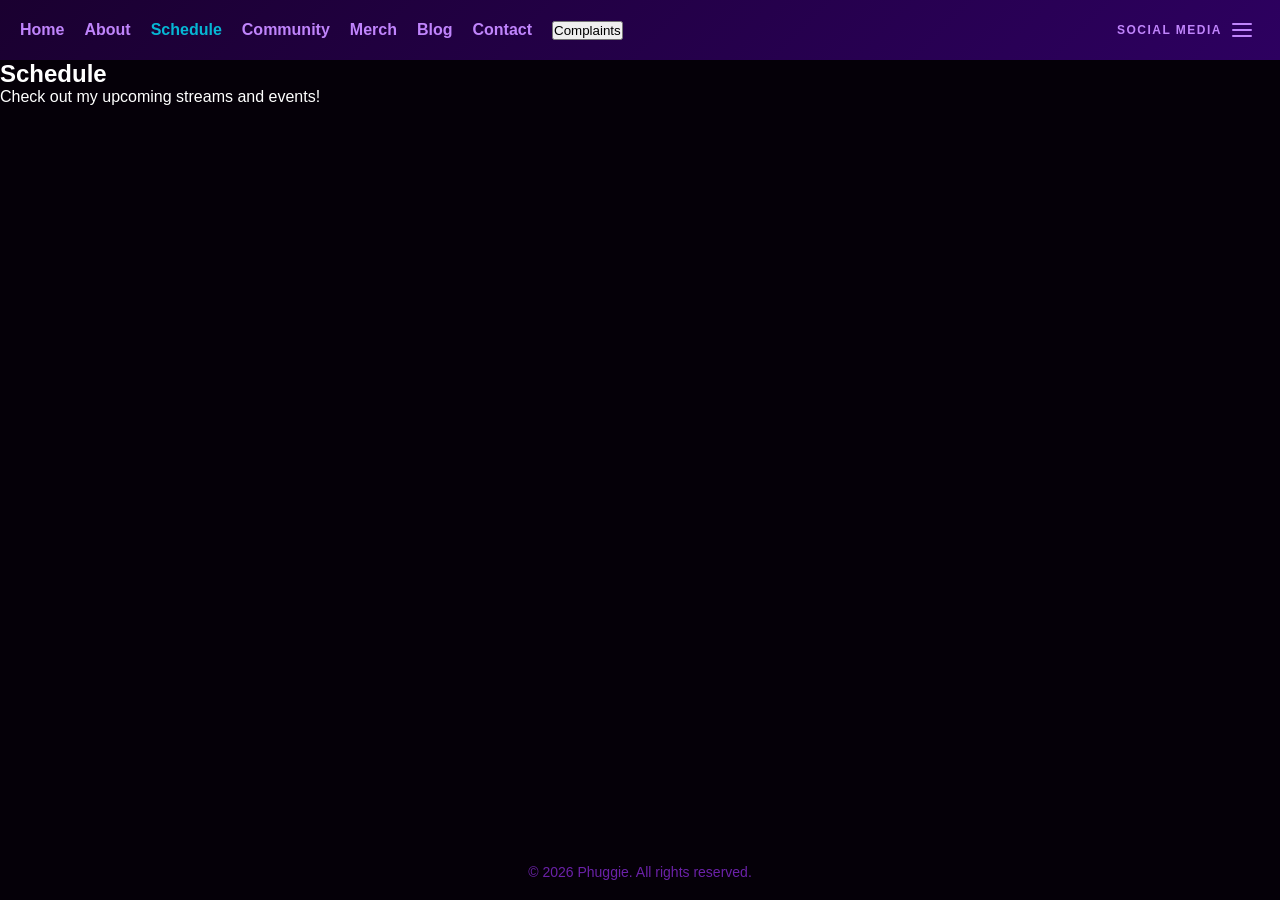
==== schedule.html @ ef14826b "file structure" ====
<!DOCTYPE html>
<html lang="en">
  <head>
    <meta charset="UTF-8" />
    <meta name="viewport" content="width=device-width, initial-scale=1.0" />
    <title>Phuggie</title>
    <link rel="stylesheet" href="css/base.css" />
    <link rel="stylesheet" href="css/nav.css" />
    <link rel="stylesheet" href="css/schedule.css" />
  </head>
  <body>

    <header>
      <nav>
        <a href="index.html">Home</a>
        <a href="about.html">About</a>
        <a href="schedule.html" class="active">Schedule</a>
        <a href="community.html">Community</a>
        <a href="merch.html">Merch</a>
        <a href="blog.html">Blog</a>
        <a href="contact.html">Contact</a>

        <button class="complaints-btn" id="complaintsBtn">Complaints</button>

        <div class="social-menu">
          <button class="social-toggle" id="socialToggle" aria-label="Social links">
            <span class="toggle-label">Social Media</span>
            <div class="hamburger-lines">
              <span></span>
              <span></span>
              <span></span>
            </div>
          </button>

          <div class="social-dropdown" id="socialDropdown">
            <a href="https://twitch.tv/phuggie" target="_blank">
              <img src="https://cdn.simpleicons.org/twitch/c084fc" width="18" height="18" alt="Twitch" />
              Twitch
            </a>
            <a href="https://youtube.com/@Phuggie" target="_blank">
              <img src="https://cdn.simpleicons.org/youtube/c084fc" width="18" height="18" alt="YouTube" />
              YouTube
            </a>
            <a href="https://tiktok.com/@PhuggieTTV" target="_blank">
              <img src="https://cdn.simpleicons.org/tiktok/c084fc" width="18" height="18" alt="TikTok" />
              TikTok
            </a>
            <a href="https://x.com/PhuggiePhresh" target="_blank">
              <img src="https://cdn.simpleicons.org/x/c084fc" width="18" height="18" alt="X / Twitter" />
              X
            </a>
            <a href="https://instagram.com/PhuggieTTV" target="_blank">
              <img src="https://cdn.simpleicons.org/instagram/c084fc" width="18" height="18" alt="Instagram" />
              Instagram
            </a>
            <a href="https://discord.gg/nm5tbnsKtT" target="_blank">
              <img src="https://cdn.simpleicons.org/discord/c084fc" width="18" height="18" alt="Discord" />
              Discord
            </a>
          </div>
        </div>
      </nav>
    </header>

    <main>
      <section class="schedule">
        <h1>Schedule</h1>
        <p>Check out my upcoming streams and events!</p>
      </section>
    </main>

    <footer>
      <p>© 2026 Phuggie. All rights reserved.</p>
    </footer>

    <script defer src="js/homography.js"></script>
    <script defer src="js/twitch.js"></script>
    <script defer src="js/typewriter.js"></script>
    <script defer src="js/home.js"></script>
    <script defer src="js/main.js"></script>
  </body>
</html>
---- css/base.css ----
:root {
  --void:          #050008;
  --purple-dark:   #1a0030;
  --purple-mid:    #2d0060;
  --purple-sat:    #6b21a8;
  --purple-light:  #c084fc;
  --purple-pale:   #e9d5ff;
  --cyan-primary:  #06b6d4;
  --cyan-soft:     #a5f3fc;
  --cyan-glow:     rgba(6, 182, 212, 0.15);
  --live:          #e879f9;
}

* {
  margin: 0;
  padding: 0;
  box-sizing: border-box;
}

body {
  background-color: var(--void);
  color: white;
  font-family: 'Segoe UI', sans-serif;
}

footer {
  position: fixed;
  left: 0;
  bottom: 0;
  width: 100%;
  text-align: center;
  padding: 20px;
  color: #6b21a8;
  font-size: 14px;
}
---- css/nav.css ----
nav {
  display: flex;
  gap: 20px;
  padding: 20px;
  background: linear-gradient(135deg, #1a0030, #2d0060);
  height: 60px;
  align-items: center;
}

nav a {
  color: var(--purple-light);
  text-decoration: none;
  font-weight: 600;
}

nav a:hover {
  color: var(--cyan-soft);
}

nav a.active {
  color: var(--cyan-primary);
}

/* ── Social menu ── */
.social-menu {
  margin-left: auto;
  position: relative;
}

/* Button layout — label + hamburger lines side by side */
.social-toggle {
  display: flex;
  align-items: center;
  gap: 10px;
  background: none;
  border: none;
  cursor: pointer;
  padding: 4px 8px;
  border-radius: 6px;
  transition: background 0.2s;
}

.social-toggle:hover {
  background: rgba(192, 132, 252, 0.08);
}

.toggle-label {
  font-size: 12px;
  font-weight: 600;
  color: var(--purple-light);
  text-transform: uppercase;
  letter-spacing: 1.5px;
  transition: color 0.2s;
  white-space: nowrap;
}

.social-toggle:hover .toggle-label,
.social-toggle.is-open .toggle-label {
  color: var(--cyan-soft);
}

/* Hamburger lines container */
.hamburger-lines {
  display: flex;
  flex-direction: column;
  justify-content: space-between;
  width: 20px;
  height: 14px;
  position: relative;
}

.hamburger-lines span {
  display: block;
  width: 100%;
  height: 2px;
  background: var(--purple-light);
  border-radius: 2px;
  transition: transform 0.3s ease, opacity 0.3s ease, background 0.2s;
  transform-origin: center;
  position: absolute;
}

.hamburger-lines span:nth-child(1) { top: 0; }
.hamburger-lines span:nth-child(2) { top: 50%; transform: translateY(-50%); }
.hamburger-lines span:nth-child(3) { bottom: 0; }

/* Animate to X when open */
.social-toggle.is-open .hamburger-lines span:nth-child(1) {
  transform: translateY(6px) rotate(45deg);
  background: var(--cyan-soft);
}
.social-toggle.is-open .hamburger-lines span:nth-child(2) {
  opacity: 0;
}
.social-toggle.is-open .hamburger-lines span:nth-child(3) {
  transform: translateY(-8px) rotate(-45deg);
  background: var(--cyan-soft);
}

.social-toggle:hover .hamburger-lines span {
  background: var(--cyan-soft);
}

/* Dropdown panel — dark glass effect */
.social-dropdown {
  position: fixed;
  top: 60px;
  right: 0;
  background: rgba(10, 0, 20, 0.75);
  backdrop-filter: blur(16px);
  -webkit-backdrop-filter: blur(16px);
  border: 1px solid rgba(192, 132, 252, 0.15);
  border-top: none;
  border-radius: 0 0 12px 12px;
  padding: 8px 0;
  z-index: 100;
  overflow: hidden;

  /* Hidden state */
  max-height: 0;
  opacity: 0;
  pointer-events: none;
  transform: translateY(-8px);
  transition:
    max-height 0.4s cubic-bezier(0.16, 1, 0.3, 1),
    opacity    0.3s ease,
    transform  0.3s ease;
}

/* Top accent line */
.social-dropdown::before {
  content: '';
  position: absolute;
  top: 0;
  left: 0;
  right: 0;
  height: 1px;
  background: linear-gradient(90deg, transparent, rgba(192,132,252,0.4), transparent);
}

/* Open state — animated slide down */
.social-dropdown.open {
  max-height: 600px;
  opacity: 1;
  pointer-events: auto;
  transform: translateY(0);
}

/* Social links */
.social-dropdown a {
  display: flex;
  align-items: center;
  gap: 0.8em;
  padding: 0.6em 1.5em;
  color: var(--purple-pale);
  text-decoration: none;
  font-size: 1em;
  font-weight: 500;
  transition: color 0.2s, background 0.2s, padding-left 0.2s;
}

.social-dropdown a:hover {
  color: var(--cyan-soft);
  background: rgba(192, 132, 252, 0.06);
  padding-left: 1.8em;
}

/* Scale icons with text */
.social-dropdown a img {
  width: 1.2em;
  height: 1.2em;
}
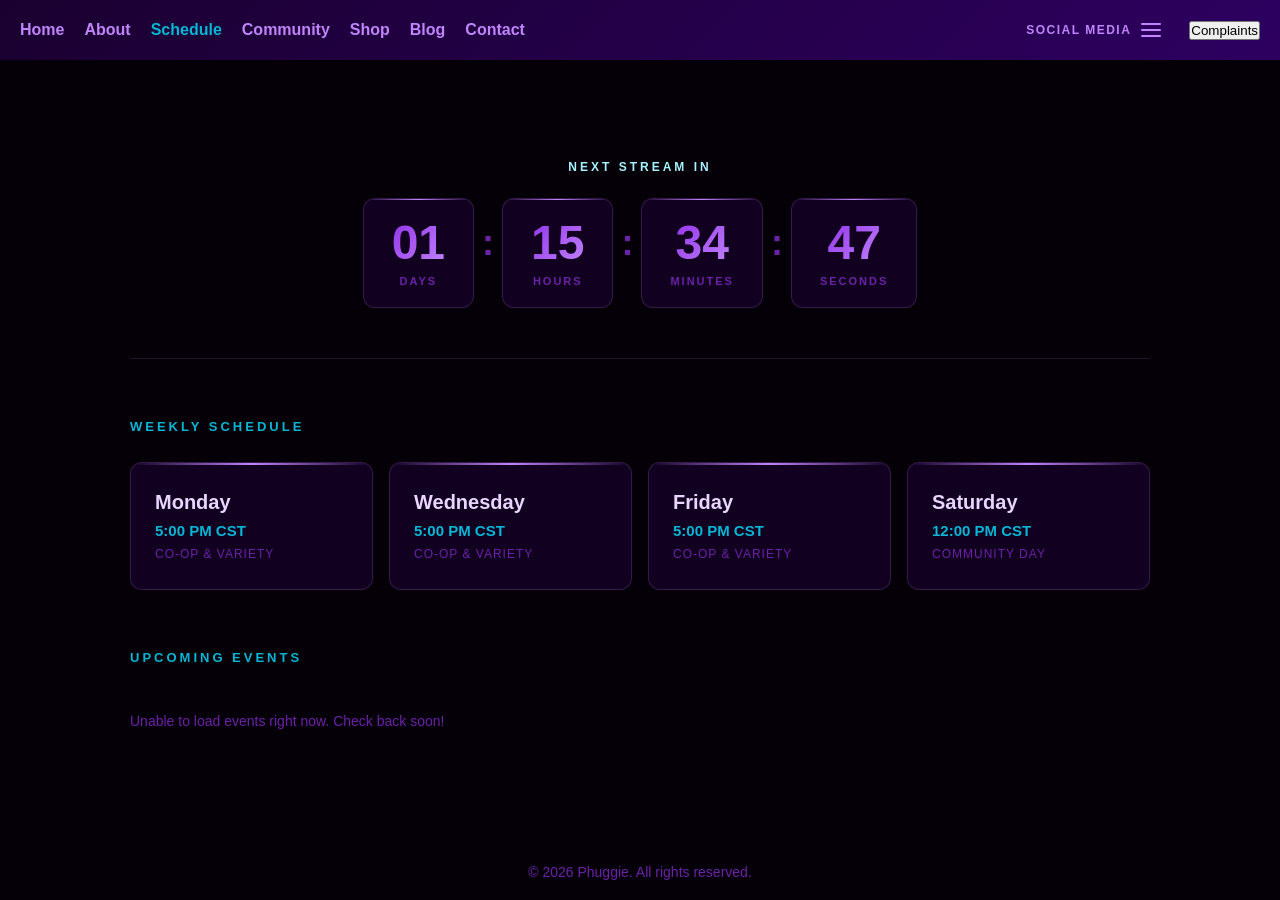
==== commit 3d081d0d: "schedule" ====
--- a/schedule.html
+++ b/schedule.html
@@ -3,7 +3,7 @@
   <head>
     <meta charset="UTF-8" />
     <meta name="viewport" content="width=device-width, initial-scale=1.0" />
-    <title>Phuggie</title>
+    <title>Phuggie | Schedule</title>
     <link rel="stylesheet" href="css/base.css" />
     <link rel="stylesheet" href="css/nav.css" />
     <link rel="stylesheet" href="css/schedule.css" />
@@ -16,11 +16,9 @@
         <a href="about.html">About</a>
         <a href="schedule.html" class="active">Schedule</a>
         <a href="community.html">Community</a>
-        <a href="merch.html">Merch</a>
+        <a href="shop.html">Shop</a>
         <a href="blog.html">Blog</a>
         <a href="contact.html">Contact</a>
-
-        <button class="complaints-btn" id="complaintsBtn">Complaints</button>
 
         <div class="social-menu">
           <button class="social-toggle" id="socialToggle" aria-label="Social links">
@@ -31,52 +29,96 @@
               <span></span>
             </div>
           </button>
-
           <div class="social-dropdown" id="socialDropdown">
             <a href="https://twitch.tv/phuggie" target="_blank">
-              <img src="https://cdn.simpleicons.org/twitch/c084fc" width="18" height="18" alt="Twitch" />
-              Twitch
+              <img src="https://cdn.simpleicons.org/twitch/c084fc" width="18" height="18" alt="Twitch" />Twitch
             </a>
             <a href="https://youtube.com/@Phuggie" target="_blank">
-              <img src="https://cdn.simpleicons.org/youtube/c084fc" width="18" height="18" alt="YouTube" />
-              YouTube
+              <img src="https://cdn.simpleicons.org/youtube/c084fc" width="18" height="18" alt="YouTube" />YouTube
             </a>
             <a href="https://tiktok.com/@PhuggieTTV" target="_blank">
-              <img src="https://cdn.simpleicons.org/tiktok/c084fc" width="18" height="18" alt="TikTok" />
-              TikTok
+              <img src="https://cdn.simpleicons.org/tiktok/c084fc" width="18" height="18" alt="TikTok" />TikTok
             </a>
             <a href="https://x.com/PhuggiePhresh" target="_blank">
-              <img src="https://cdn.simpleicons.org/x/c084fc" width="18" height="18" alt="X / Twitter" />
-              X
+              <img src="https://cdn.simpleicons.org/x/c084fc" width="18" height="18" alt="X / Twitter" />X / Twitter
             </a>
             <a href="https://instagram.com/PhuggieTTV" target="_blank">
-              <img src="https://cdn.simpleicons.org/instagram/c084fc" width="18" height="18" alt="Instagram" />
-              Instagram
+              <img src="https://cdn.simpleicons.org/instagram/c084fc" width="18" height="18" alt="Instagram" />Instagram
             </a>
             <a href="https://discord.gg/nm5tbnsKtT" target="_blank">
-              <img src="https://cdn.simpleicons.org/discord/c084fc" width="18" height="18" alt="Discord" />
-              Discord
+              <img src="https://cdn.simpleicons.org/discord/c084fc" width="18" height="18" alt="Discord" />Discord
             </a>
           </div>
         </div>
+
+        <button class="complaints-btn" id="complaintsBtn">Complaints</button>
+
       </nav>
     </header>
 
-    <main>
-      <section class="schedule">
-        <h1>Schedule</h1>
-        <p>Check out my upcoming streams and events!</p>
+    <main class="schedule-main">
+
+      <!-- Countdown -->
+      <section class="countdown-section">
+        <div class="countdown-label">Next Stream In</div>
+        <div class="countdown-timer" id="countdown">
+          <div class="countdown-block"><span id="cd-days">00</span><label>Days</label></div>
+          <div class="countdown-sep">:</div>
+          <div class="countdown-block"><span id="cd-hours">00</span><label>Hours</label></div>
+          <div class="countdown-sep">:</div>
+          <div class="countdown-block"><span id="cd-minutes">00</span><label>Minutes</label></div>
+          <div class="countdown-sep">:</div>
+          <div class="countdown-block"><span id="cd-seconds">00</span><label>Seconds</label></div>
+        </div>
       </section>
+
+      <!-- Weekly Schedule -->
+      <section class="weekly-section">
+        <h2 class="section-title">Weekly Schedule</h2>
+        <div class="schedule-cards">
+
+          <div class="schedule-card">
+            <div class="card-day">Monday</div>
+            <div class="card-time">5:00 PM CST</div>
+            <div class="card-note">Co-op &amp; Variety</div>
+          </div>
+
+          <div class="schedule-card">
+            <div class="card-day">Wednesday</div>
+            <div class="card-time">5:00 PM CST</div>
+            <div class="card-note">Co-op &amp; Variety</div>
+          </div>
+
+          <div class="schedule-card">
+            <div class="card-day">Friday</div>
+            <div class="card-time">5:00 PM CST</div>
+            <div class="card-note">Co-op &amp; Variety</div>
+          </div>
+
+          <div class="schedule-card">
+            <div class="card-day">Saturday</div>
+            <div class="card-time">12:00 PM CST</div>
+            <div class="card-note">Community Day</div>
+          </div>
+
+        </div>
+      </section>
+
+      <!-- Upcoming Events -->
+      <section class="events-section">
+        <h2 class="section-title">Upcoming Events</h2>
+        <div class="events-list" id="eventsList">
+          <div class="events-loading">Loading events...</div>
+        </div>
+      </section>
+
     </main>
 
     <footer>
       <p>© 2026 Phuggie. All rights reserved.</p>
     </footer>
 
-    <script defer src="js/homography.js"></script>
-    <script defer src="js/twitch.js"></script>
-    <script defer src="js/typewriter.js"></script>
-    <script defer src="js/home.js"></script>
-    <script defer src="js/main.js"></script>
+    <script src="js/main.js"></script>
+    <script src="js/schedule.js"></script>
   </body>
 </html>
--- a/css/schedule.css
+++ b/css/schedule.css
@@ -0,0 +1,269 @@
+.schedule-main {
+  padding: 40px 40px 80px;
+  max-width: 1100px;
+  margin: 0 auto;
+}
+
+/* ── Countdown ── */
+.countdown-section {
+  text-align: center;
+  padding: 60px 0 50px;
+  border-bottom: 1px solid rgba(192, 132, 252, 0.15);
+  margin-bottom: 60px;
+}
+
+.countdown-label {
+  font-size: 12px;
+  font-weight: 600;
+  text-transform: uppercase;
+  letter-spacing: 3px;
+  color: var(--cyan-soft);
+  margin-bottom: 24px;
+}
+
+.countdown-timer {
+  display: flex;
+  justify-content: center;
+  align-items: center;
+  gap: 8px;
+}
+
+.countdown-block {
+  display: flex;
+  flex-direction: column;
+  align-items: center;
+  background: rgba(26, 0, 48, 0.6);
+  border: 1px solid rgba(192, 132, 252, 0.2);
+  border-radius: 12px;
+  padding: 20px 28px;
+  min-width: 100px;
+  position: relative;
+  overflow: hidden;
+}
+
+.countdown-block::before {
+  content: '';
+  position: absolute;
+  top: 0; left: 0; right: 0;
+  height: 1px;
+  background: linear-gradient(90deg, transparent, #c084fc, transparent);
+}
+
+.countdown-block span {
+  font-size: 48px;
+  font-weight: 700;
+  background: linear-gradient(135deg, #9333ea, #c084fc);
+  -webkit-background-clip: text;
+  background-clip: text;
+  -webkit-text-fill-color: transparent;
+  color: transparent;
+  display: inline-block;
+  line-height: 1;
+  margin-bottom: 8px;
+}
+
+.countdown-block label {
+  font-size: 11px;
+  font-weight: 600;
+  text-transform: uppercase;
+  letter-spacing: 2px;
+  color: var(--purple-sat);
+}
+
+.countdown-sep {
+  font-size: 36px;
+  font-weight: 700;
+  color: var(--purple-sat);
+  margin-bottom: 20px;
+}
+
+/* ── Section titles ── */
+.section-title {
+  font-size: 13px;
+  font-weight: 600;
+  text-transform: uppercase;
+  letter-spacing: 3px;
+  color: var(--cyan-primary);
+  margin-bottom: 28px;
+}
+
+/* ── Weekly schedule cards ── */
+.weekly-section {
+  margin-bottom: 60px;
+}
+
+.schedule-cards {
+  display: grid;
+  grid-template-columns: repeat(4, 1fr);
+  gap: 16px;
+}
+
+.schedule-card {
+  background: rgba(26, 0, 48, 0.6);
+  border: 1px solid rgba(192, 132, 252, 0.2);
+  border-radius: 12px;
+  padding: 28px 24px;
+  position: relative;
+  overflow: hidden;
+  transition: border-color 0.2s, box-shadow 0.2s;
+}
+
+.schedule-card::before {
+  content: '';
+  position: absolute;
+  top: 0; left: 0; right: 0;
+  height: 2px;
+  background: linear-gradient(90deg, transparent, #c084fc, transparent);
+}
+
+.schedule-card:hover {
+  border-color: rgba(192, 132, 252, 0.4);
+  box-shadow: 0 4px 20px rgba(192, 132, 252, 0.1);
+}
+
+.card-day {
+  font-size: 20px;
+  font-weight: 700;
+  color: var(--purple-pale);
+  margin-bottom: 8px;
+}
+
+.card-time {
+  font-size: 15px;
+  font-weight: 600;
+  color: var(--cyan-primary);
+  margin-bottom: 8px;
+}
+
+.card-note {
+  font-size: 12px;
+  color: var(--purple-sat);
+  text-transform: uppercase;
+  letter-spacing: 1px;
+}
+
+/* ── Upcoming events ── */
+.events-section { }
+
+.events-loading {
+  color: var(--purple-sat);
+  font-size: 14px;
+}
+
+.event-card {
+  background: rgba(26, 0, 48, 0.6);
+  border: 1px solid rgba(192, 132, 252, 0.2);
+  border-radius: 12px;
+  padding: 28px 32px;
+  margin-bottom: 16px;
+  display: flex;
+  align-items: center;
+  gap: 32px;
+  position: relative;
+  overflow: hidden;
+  transition: border-color 0.2s, box-shadow 0.2s;
+}
+
+.event-card:hover {
+  border-color: rgba(192, 132, 252, 0.4);
+  box-shadow: 0 4px 20px rgba(192, 132, 252, 0.1);
+}
+
+.event-card.special {
+  border-color: rgba(232, 121, 249, 0.4);
+}
+
+.event-card.special::before {
+  content: '';
+  position: absolute;
+  top: 0; left: 0; right: 0;
+  height: 2px;
+  background: linear-gradient(90deg, transparent, #e879f9, transparent);
+}
+
+.event-date-block {
+  text-align: center;
+  min-width: 70px;
+  flex-shrink: 0;
+}
+
+.event-month {
+  font-size: 11px;
+  font-weight: 700;
+  text-transform: uppercase;
+  letter-spacing: 2px;
+  color: var(--cyan-primary);
+  margin-bottom: 4px;
+}
+
+.event-day-num {
+  font-size: 36px;
+  font-weight: 700;
+  background: linear-gradient(135deg, #9333ea, #c084fc);
+  -webkit-background-clip: text;
+  background-clip: text;
+  -webkit-text-fill-color: transparent;
+  color: transparent;
+  display: inline-block;
+  line-height: 1;
+}
+
+.event-divider {
+  width: 1px;
+  height: 60px;
+  background: rgba(192, 132, 252, 0.2);
+  flex-shrink: 0;
+}
+
+.event-info { flex: 1; }
+
+.event-title {
+  font-size: 20px;
+  font-weight: 700;
+  color: var(--purple-pale);
+  margin-bottom: 6px;
+}
+
+.event-card.special .event-title {
+  color: #e879f9;
+}
+
+.event-game {
+  font-size: 13px;
+  color: var(--cyan-soft);
+  margin-bottom: 4px;
+  font-weight: 500;
+}
+
+.event-description {
+  font-size: 13px;
+  color: var(--purple-sat);
+  line-height: 1.5;
+}
+
+.event-time {
+  font-size: 13px;
+  font-weight: 600;
+  color: var(--purple-light);
+  text-align: right;
+  flex-shrink: 0;
+}
+
+.event-special-badge {
+  display: inline-block;
+  font-size: 10px;
+  font-weight: 700;
+  text-transform: uppercase;
+  letter-spacing: 2px;
+  color: #e879f9;
+  border: 1px solid rgba(232, 121, 249, 0.4);
+  border-radius: 20px;
+  padding: 3px 10px;
+  margin-bottom: 8px;
+}
+
+.events-empty {
+  color: var(--purple-sat);
+  font-size: 14px;
+  padding: 20px 0;
+}
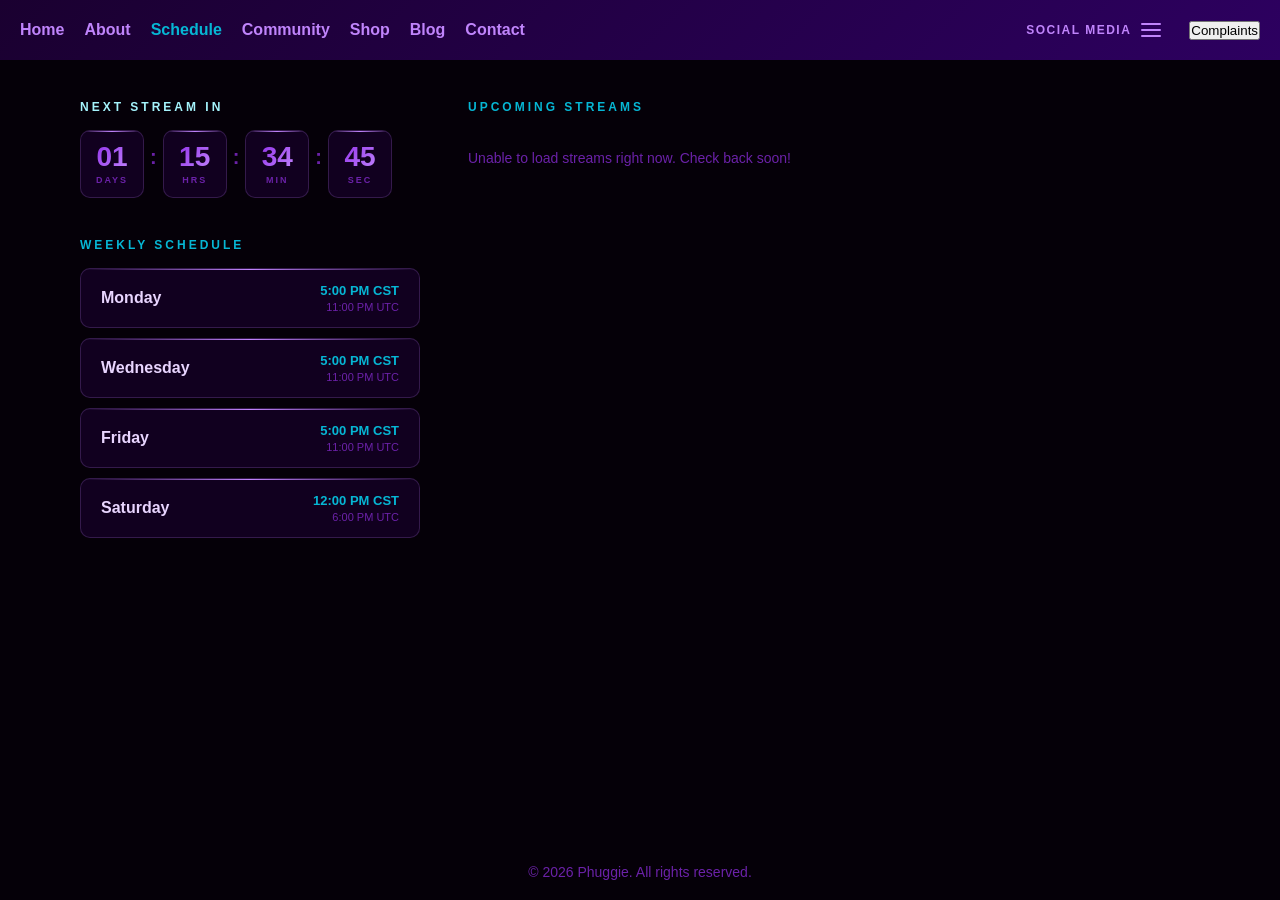
==== commit cc66fa75: "schedule page fix" ====
--- a/schedule.html
+++ b/schedule.html
@@ -52,65 +52,81 @@
         </div>
 
         <button class="complaints-btn" id="complaintsBtn">Complaints</button>
-
       </nav>
     </header>
 
     <main class="schedule-main">
 
-      <!-- Countdown -->
-      <section class="countdown-section">
-        <div class="countdown-label">Next Stream In</div>
-        <div class="countdown-timer" id="countdown">
-          <div class="countdown-block"><span id="cd-days">00</span><label>Days</label></div>
-          <div class="countdown-sep">:</div>
-          <div class="countdown-block"><span id="cd-hours">00</span><label>Hours</label></div>
-          <div class="countdown-sep">:</div>
-          <div class="countdown-block"><span id="cd-minutes">00</span><label>Minutes</label></div>
-          <div class="countdown-sep">:</div>
-          <div class="countdown-block"><span id="cd-seconds">00</span><label>Seconds</label></div>
-        </div>
-      </section>
+      <div class="schedule-layout">
 
-      <!-- Weekly Schedule -->
-      <section class="weekly-section">
-        <h2 class="section-title">Weekly Schedule</h2>
-        <div class="schedule-cards">
+        <!-- Left column: countdown + weekly schedule -->
+        <div class="left-col">
 
-          <div class="schedule-card">
-            <div class="card-day">Monday</div>
-            <div class="card-time">5:00 PM CST</div>
-            <div class="card-note">Co-op &amp; Variety</div>
-          </div>
+          <section class="countdown-section">
+            <div class="countdown-label">Next Stream In</div>
+            <div class="countdown-timer" id="countdown">
+              <div class="countdown-block"><span id="cd-days">00</span><label>Days</label></div>
+              <div class="countdown-sep">:</div>
+              <div class="countdown-block"><span id="cd-hours">00</span><label>Hrs</label></div>
+              <div class="countdown-sep">:</div>
+              <div class="countdown-block"><span id="cd-minutes">00</span><label>Min</label></div>
+              <div class="countdown-sep">:</div>
+              <div class="countdown-block"><span id="cd-seconds">00</span><label>Sec</label></div>
+            </div>
+          </section>
 
-          <div class="schedule-card">
-            <div class="card-day">Wednesday</div>
-            <div class="card-time">5:00 PM CST</div>
-            <div class="card-note">Co-op &amp; Variety</div>
-          </div>
+          <section class="weekly-section">
+            <h2 class="section-title">Weekly Schedule</h2>
+            <div class="schedule-cards">
 
-          <div class="schedule-card">
-            <div class="card-day">Friday</div>
-            <div class="card-time">5:00 PM CST</div>
-            <div class="card-note">Co-op &amp; Variety</div>
-          </div>
+              <div class="schedule-card">
+                <div class="card-day">Monday</div>
+                <div class="card-times">
+                  <span class="card-time-cst">5:00 PM CST</span>
+                  <span class="card-time-local" data-cst-hour="17" data-cst-minute="0"></span>
+                </div>
+              </div>
 
-          <div class="schedule-card">
-            <div class="card-day">Saturday</div>
-            <div class="card-time">12:00 PM CST</div>
-            <div class="card-note">Community Day</div>
-          </div>
+              <div class="schedule-card">
+                <div class="card-day">Wednesday</div>
+                <div class="card-times">
+                  <span class="card-time-cst">5:00 PM CST</span>
+                  <span class="card-time-local" data-cst-hour="17" data-cst-minute="0"></span>
+                </div>
+              </div>
+
+              <div class="schedule-card">
+                <div class="card-day">Friday</div>
+                <div class="card-times">
+                  <span class="card-time-cst">5:00 PM CST</span>
+                  <span class="card-time-local" data-cst-hour="17" data-cst-minute="0"></span>
+                </div>
+              </div>
+
+              <div class="schedule-card">
+                <div class="card-day">Saturday</div>
+                <div class="card-times">
+                  <span class="card-time-cst">12:00 PM CST</span>
+                  <span class="card-time-local" data-cst-hour="12" data-cst-minute="0"></span>
+                </div>
+              </div>
+
+            </div>
+          </section>
 
         </div>
-      </section>
 
-      <!-- Upcoming Events -->
-      <section class="events-section">
-        <h2 class="section-title">Upcoming Events</h2>
-        <div class="events-list" id="eventsList">
-          <div class="events-loading">Loading events...</div>
+        <!-- Right column: upcoming streams -->
+        <div class="right-col">
+          <section class="events-section">
+            <h2 class="section-title">Upcoming Streams</h2>
+            <div class="events-list" id="eventsList">
+              <div class="events-loading">Loading events...</div>
+            </div>
+          </section>
         </div>
-      </section>
+
+      </div>
 
     </main>
 
--- a/css/schedule.css
+++ b/css/schedule.css
@@ -1,15 +1,20 @@
 .schedule-main {
   padding: 40px 40px 80px;
-  max-width: 1100px;
+  max-width: 1200px;
   margin: 0 auto;
+}
+
+/* ── Two column layout ── */
+.schedule-layout {
+  display: grid;
+  grid-template-columns: 340px 1fr;
+  gap: 48px;
+  align-items: start;
 }
 
 /* ── Countdown ── */
 .countdown-section {
-  text-align: center;
-  padding: 60px 0 50px;
-  border-bottom: 1px solid rgba(192, 132, 252, 0.15);
-  margin-bottom: 60px;
+  margin-bottom: 40px;
 }
 
 .countdown-label {
@@ -18,14 +23,13 @@
   text-transform: uppercase;
   letter-spacing: 3px;
   color: var(--cyan-soft);
-  margin-bottom: 24px;
+  margin-bottom: 16px;
 }
 
 .countdown-timer {
   display: flex;
-  justify-content: center;
-  align-items: center;
-  gap: 8px;
+  align-items: center;
+  gap: 6px;
 }
 
 .countdown-block {
@@ -34,9 +38,9 @@
   align-items: center;
   background: rgba(26, 0, 48, 0.6);
   border: 1px solid rgba(192, 132, 252, 0.2);
-  border-radius: 12px;
-  padding: 20px 28px;
-  min-width: 100px;
+  border-radius: 10px;
+  padding: 12px 14px;
+  min-width: 64px;
   position: relative;
   overflow: hidden;
 }
@@ -50,7 +54,7 @@
 }
 
 .countdown-block span {
-  font-size: 48px;
+  font-size: 28px;
   font-weight: 700;
   background: linear-gradient(135deg, #9333ea, #c084fc);
   -webkit-background-clip: text;
@@ -59,11 +63,11 @@
   color: transparent;
   display: inline-block;
   line-height: 1;
-  margin-bottom: 8px;
+  margin-bottom: 4px;
 }
 
 .countdown-block label {
-  font-size: 11px;
+  font-size: 9px;
   font-weight: 600;
   text-transform: uppercase;
   letter-spacing: 2px;
@@ -71,38 +75,37 @@
 }
 
 .countdown-sep {
-  font-size: 36px;
-  font-weight: 700;
-  color: var(--purple-sat);
-  margin-bottom: 20px;
+  font-size: 20px;
+  font-weight: 700;
+  color: var(--purple-sat);
+  margin-bottom: 14px;
 }
 
 /* ── Section titles ── */
 .section-title {
-  font-size: 13px;
+  font-size: 12px;
   font-weight: 600;
   text-transform: uppercase;
   letter-spacing: 3px;
   color: var(--cyan-primary);
-  margin-bottom: 28px;
-}
-
-/* ── Weekly schedule cards ── */
-.weekly-section {
-  margin-bottom: 60px;
-}
-
+  margin-bottom: 16px;
+}
+
+/* ── Weekly schedule cards — vertical stack ── */
 .schedule-cards {
-  display: grid;
-  grid-template-columns: repeat(4, 1fr);
-  gap: 16px;
+  display: flex;
+  flex-direction: column;
+  gap: 10px;
 }
 
 .schedule-card {
   background: rgba(26, 0, 48, 0.6);
   border: 1px solid rgba(192, 132, 252, 0.2);
-  border-radius: 12px;
-  padding: 28px 24px;
+  border-radius: 10px;
+  padding: 14px 20px;
+  display: flex;
+  align-items: center;
+  justify-content: space-between;
   position: relative;
   overflow: hidden;
   transition: border-color 0.2s, box-shadow 0.2s;
@@ -112,38 +115,43 @@
   content: '';
   position: absolute;
   top: 0; left: 0; right: 0;
-  height: 2px;
+  height: 1px;
   background: linear-gradient(90deg, transparent, #c084fc, transparent);
 }
 
 .schedule-card:hover {
   border-color: rgba(192, 132, 252, 0.4);
-  box-shadow: 0 4px 20px rgba(192, 132, 252, 0.1);
+  box-shadow: 0 4px 16px rgba(192, 132, 252, 0.1);
 }
 
 .card-day {
-  font-size: 20px;
+  font-size: 16px;
   font-weight: 700;
   color: var(--purple-pale);
-  margin-bottom: 8px;
-}
-
-.card-time {
-  font-size: 15px;
+}
+
+.card-times {
+  display: flex;
+  flex-direction: column;
+  align-items: flex-end;
+  gap: 3px;
+}
+
+.card-time-cst {
+  font-size: 13px;
   font-weight: 600;
   color: var(--cyan-primary);
-  margin-bottom: 8px;
-}
-
-.card-note {
-  font-size: 12px;
-  color: var(--purple-sat);
-  text-transform: uppercase;
-  letter-spacing: 1px;
-}
-
-/* ── Upcoming events ── */
-.events-section { }
+}
+
+.card-time-local {
+  font-size: 11px;
+  color: var(--purple-sat);
+}
+
+/* ── Upcoming streams ── */
+.right-col {
+  padding-top: 0;
+}
 
 .events-loading {
   color: var(--purple-sat);
@@ -153,12 +161,12 @@
 .event-card {
   background: rgba(26, 0, 48, 0.6);
   border: 1px solid rgba(192, 132, 252, 0.2);
-  border-radius: 12px;
-  padding: 28px 32px;
-  margin-bottom: 16px;
-  display: flex;
-  align-items: center;
-  gap: 32px;
+  border-radius: 10px;
+  padding: 18px 20px;
+  margin-bottom: 10px;
+  display: flex;
+  align-items: center;
+  gap: 20px;
   position: relative;
   overflow: hidden;
   transition: border-color 0.2s, box-shadow 0.2s;
@@ -166,7 +174,7 @@
 
 .event-card:hover {
   border-color: rgba(192, 132, 252, 0.4);
-  box-shadow: 0 4px 20px rgba(192, 132, 252, 0.1);
+  box-shadow: 0 4px 16px rgba(192, 132, 252, 0.1);
 }
 
 .event-card.special {
@@ -177,27 +185,27 @@
   content: '';
   position: absolute;
   top: 0; left: 0; right: 0;
-  height: 2px;
+  height: 1px;
   background: linear-gradient(90deg, transparent, #e879f9, transparent);
 }
 
 .event-date-block {
   text-align: center;
-  min-width: 70px;
+  min-width: 48px;
   flex-shrink: 0;
 }
 
 .event-month {
-  font-size: 11px;
+  font-size: 10px;
   font-weight: 700;
   text-transform: uppercase;
   letter-spacing: 2px;
   color: var(--cyan-primary);
-  margin-bottom: 4px;
+  margin-bottom: 2px;
 }
 
 .event-day-num {
-  font-size: 36px;
+  font-size: 28px;
   font-weight: 700;
   background: linear-gradient(135deg, #9333ea, #c084fc);
   -webkit-background-clip: text;
@@ -210,7 +218,7 @@
 
 .event-divider {
   width: 1px;
-  height: 60px;
+  height: 48px;
   background: rgba(192, 132, 252, 0.2);
   flex-shrink: 0;
 }
@@ -218,10 +226,10 @@
 .event-info { flex: 1; }
 
 .event-title {
-  font-size: 20px;
+  font-size: 16px;
   font-weight: 700;
   color: var(--purple-pale);
-  margin-bottom: 6px;
+  margin-bottom: 4px;
 }
 
 .event-card.special .event-title {
@@ -229,37 +237,48 @@
 }
 
 .event-game {
-  font-size: 13px;
+  font-size: 12px;
   color: var(--cyan-soft);
-  margin-bottom: 4px;
+  margin-bottom: 2px;
   font-weight: 500;
 }
 
 .event-description {
-  font-size: 13px;
+  font-size: 12px;
   color: var(--purple-sat);
   line-height: 1.5;
 }
 
-.event-time {
-  font-size: 13px;
-  font-weight: 600;
-  color: var(--purple-light);
+.event-times {
   text-align: right;
   flex-shrink: 0;
 }
 
+.event-time-cst {
+  font-size: 12px;
+  font-weight: 600;
+  color: var(--purple-light);
+  display: block;
+  margin-bottom: 3px;
+}
+
+.event-time-local {
+  font-size: 11px;
+  color: var(--purple-sat);
+  display: block;
+}
+
 .event-special-badge {
   display: inline-block;
-  font-size: 10px;
+  font-size: 9px;
   font-weight: 700;
   text-transform: uppercase;
   letter-spacing: 2px;
   color: #e879f9;
   border: 1px solid rgba(232, 121, 249, 0.4);
   border-radius: 20px;
-  padding: 3px 10px;
-  margin-bottom: 8px;
+  padding: 2px 8px;
+  margin-bottom: 6px;
 }
 
 .events-empty {
